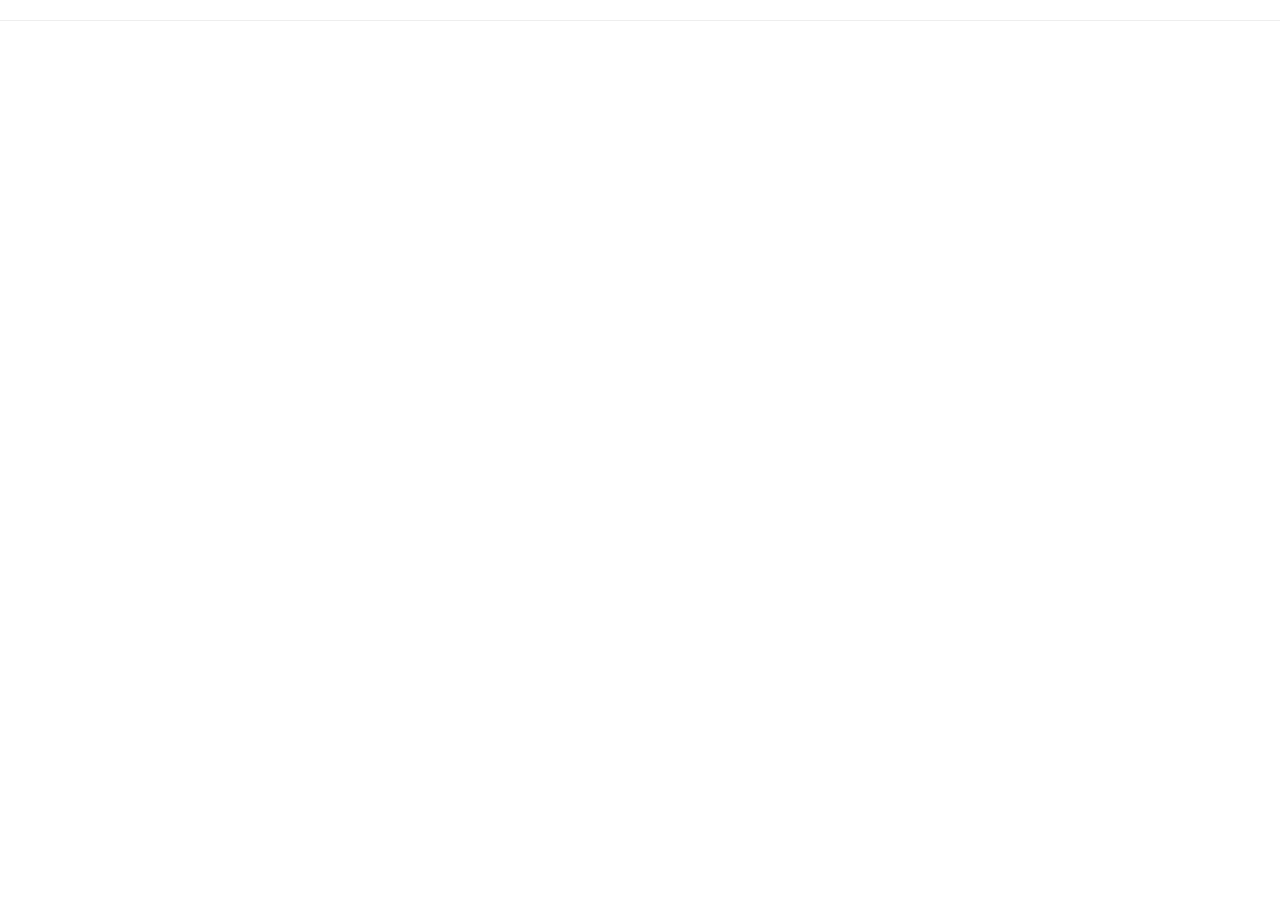
==== empresa.html @ db103e9a "Initial commit" ====
<!DOCTYPE html>
<html lang="en">
<head>
    <meta charset="UTF-8">
    <meta name="viewport" content="width=device-width, initial-scale=1.0">
    <meta http-equiv="X-UA-Compatible" content="ie=edge">
    <title>inicio</title>
    <link rel="stylesheet" href="css/style.css">
    <link rel="stylesheet" href="https://maxcdn.bootstrapcdn.com/bootstrap/3.3.7/css/bootstrap.min.css" >
    <link rel="stylesheet" href="https://maxcdn.bootstrapcdn.com/bootstrap/3.3.7/css/bootstrap-theme.min.css" >
</head>
<body>
    
    <hr>














    


    <script src="jquery.js"></script>
<script src="https://maxcdn.bootstrapcdn.com/bootstrap/3.3.7/js/bootstrap.min.js"></script>
</body>
</html>
---- css/style.css ----
#empleos{
font-family: 'Courier New', Courier, monospace;
color: #E3E0E0;
font-size: 30px; 
}


#letraofertas{
color: black;
font-family: Arial, Helvetica, sans-serif;
font-size: 25px;
}
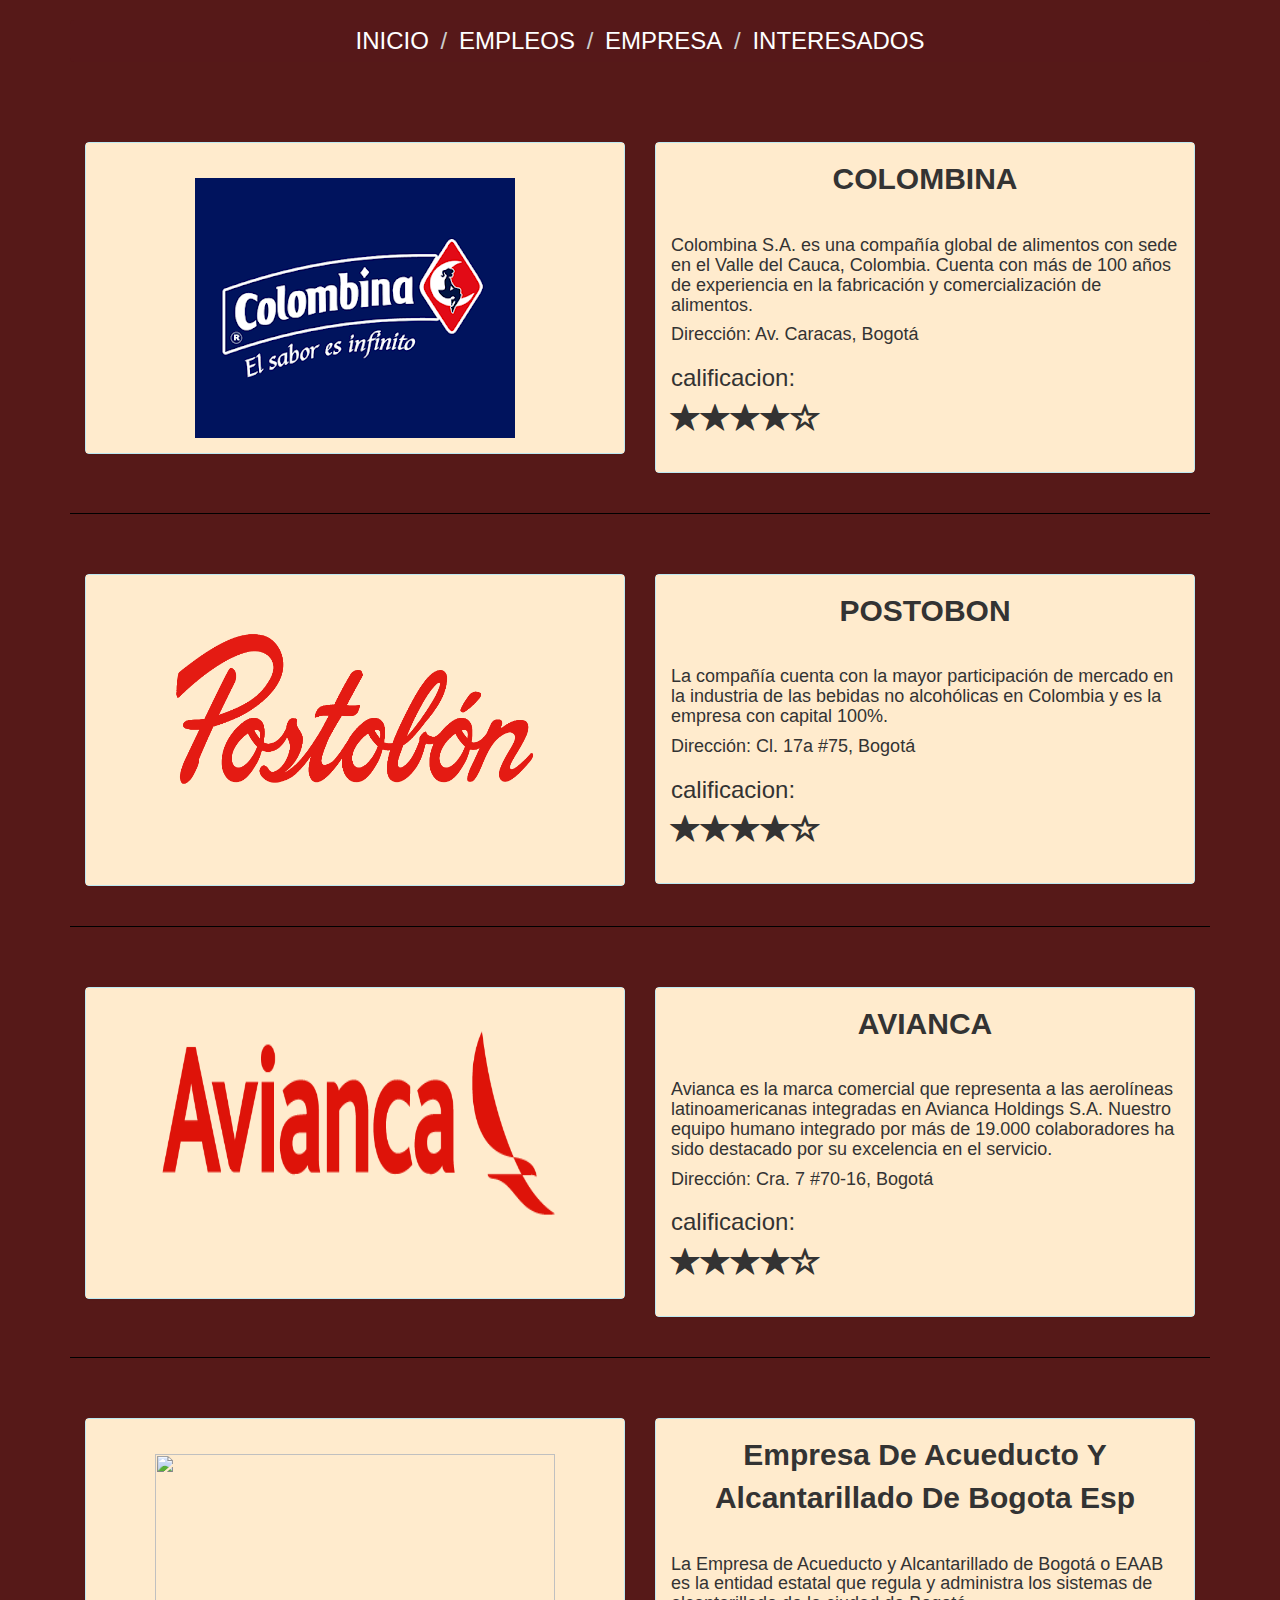
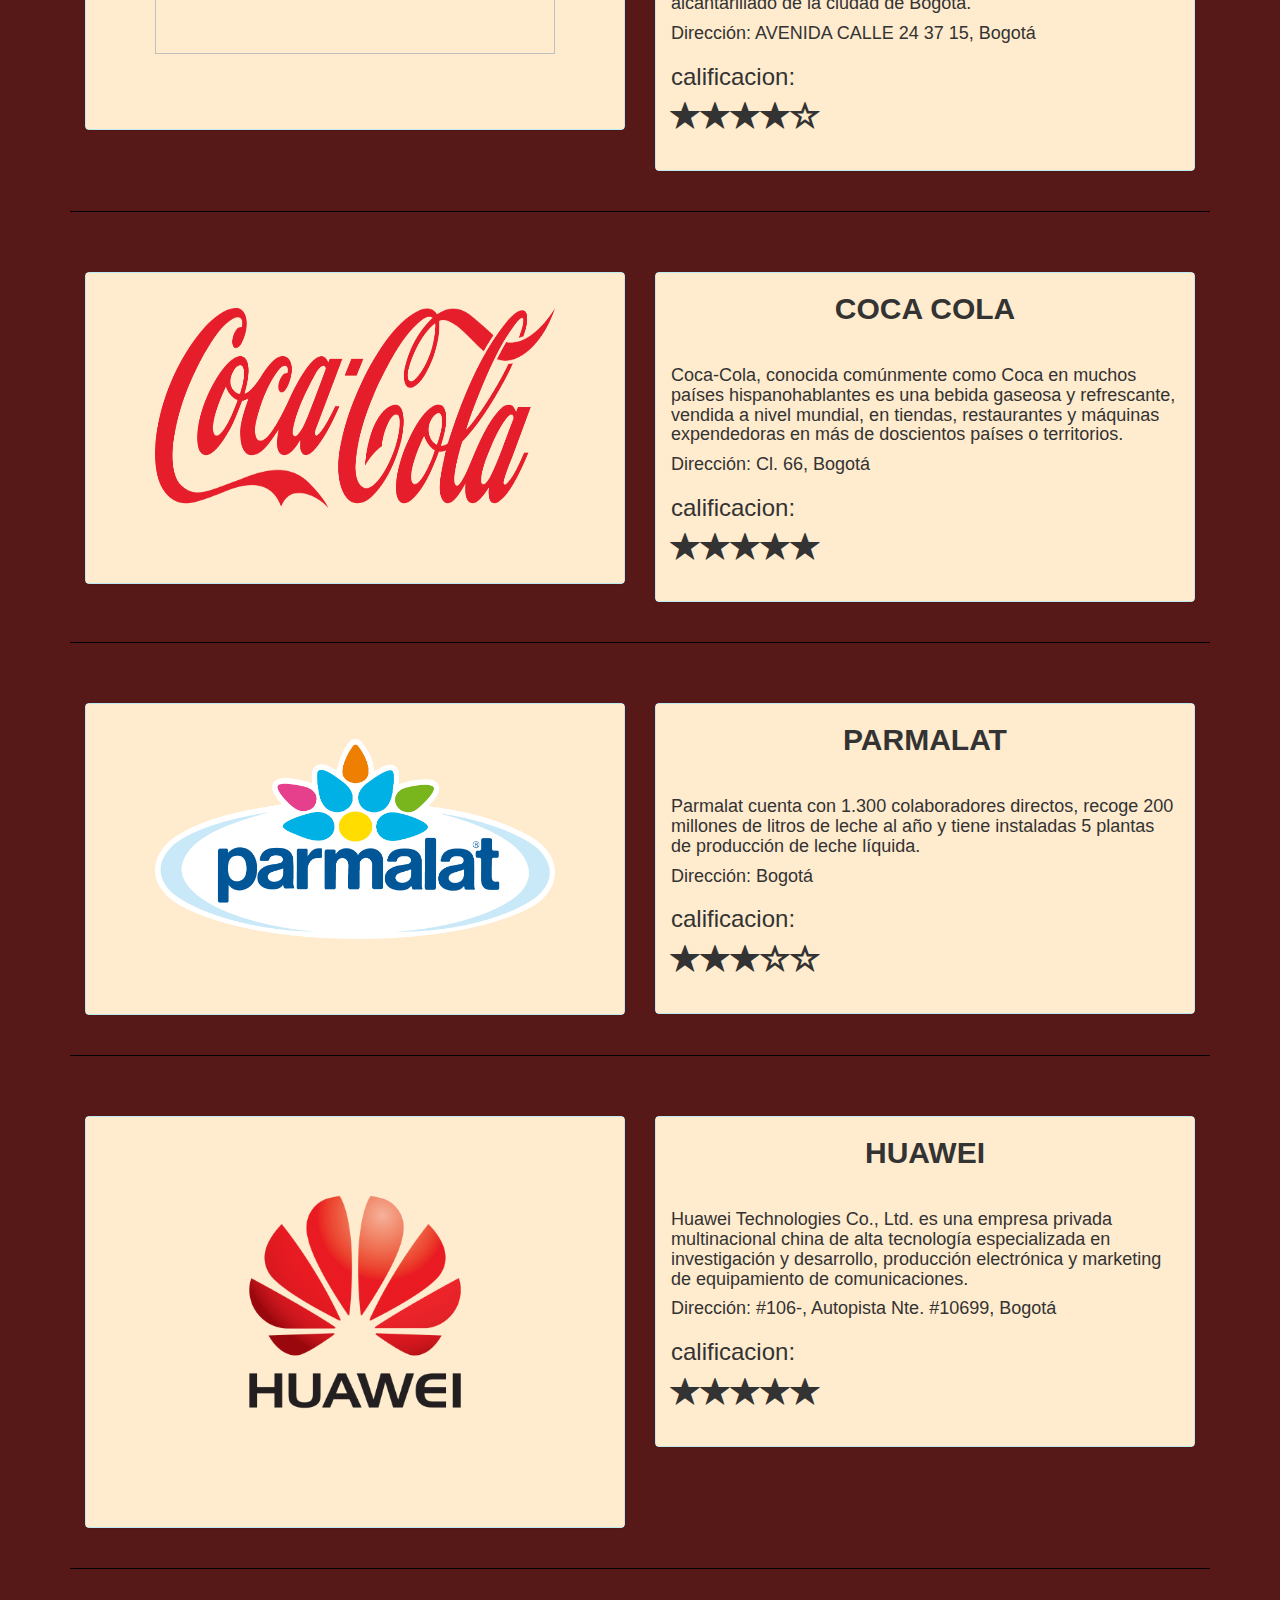
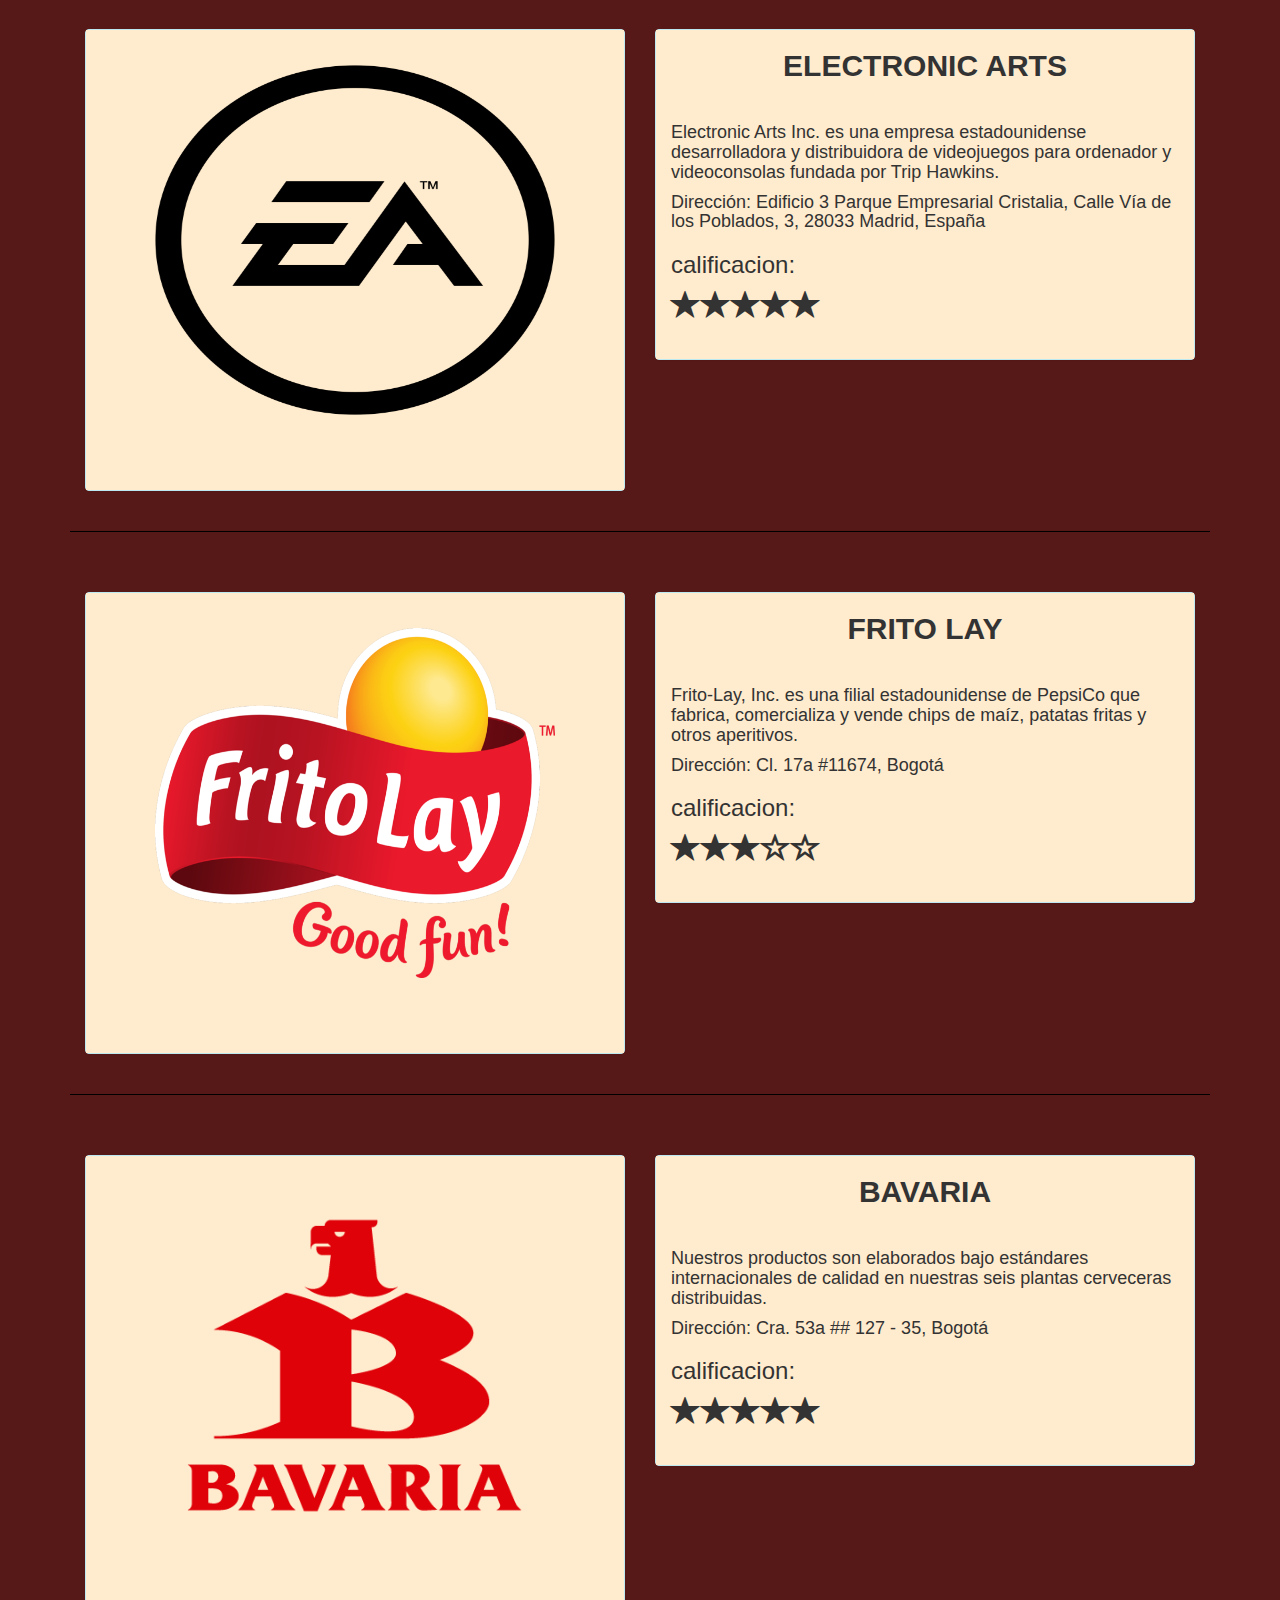
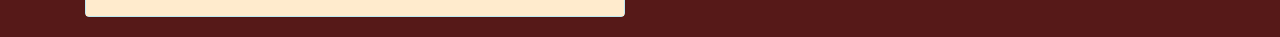
==== commit cae01fae: "final_trabajo" ====
--- a/empresa.html
+++ b/empresa.html
@@ -4,32 +4,329 @@
     <meta charset="UTF-8">
     <meta name="viewport" content="width=device-width, initial-scale=1.0">
     <meta http-equiv="X-UA-Compatible" content="ie=edge">
-    <title>inicio</title>
-    <link rel="stylesheet" href="css/style.css">
-    <link rel="stylesheet" href="https://maxcdn.bootstrapcdn.com/bootstrap/3.3.7/css/bootstrap.min.css" >
-    <link rel="stylesheet" href="https://maxcdn.bootstrapcdn.com/bootstrap/3.3.7/css/bootstrap-theme.min.css" >
+    <link rel="stylesheet" href="https://maxcdn.bootstrapcdn.com/bootstrap/3.3.7/css/bootstrap.min.css">
+    <link rel="stylesheet" href="https://maxcdn.bootstrapcdn.com/bootstrap/3.3.7/css/bootstrap-theme.min.css">
+    <title>empresa</title>
 </head>
-<body>
+<body style="background-color: #561918">
+    <nav>
+        <div class="container">
+            <center><h3><ul class="breadcrumb" style="background-color:#561819">
+                <li><a href="index.html" style="color: white">INICIO</a></li>
+                <li><a href="empleos.html" style="color: white">EMPLEOS</a></li>
+                <li><a href="empresa.html" style="color: white">EMPRESA</a></li>
+                <li><a href="interesados.html" style="color: white">INTERESADOS</a></li>
+            </ul></h3></center>
+    </div>
+        </div>
+    </nav>
+<br><br><br>
+<div class="container">
+    <div class="col-md-6">
+        <div class="panel panel-info">
+            <div class="panel-body" style="background-color:blanchedalmond ">
+                <br>
+                <center> <img src="img/colombina.jpg" alt=""></center>
+            </div>
+        </div>
+    </div>
+
+    <div class="col-md-6" id="letraofertas">
+        <div class="panel panel-info">
+            <div class="panel-body" style="background-color:blanchedalmond">
+                <center> <label for="" style="font-size: 30px" >COLOMBINA</label></center>
+                <br>
+                <h4>Colombina S.A. es una compañía global de alimentos con sede en el Valle del Cauca, Colombia. Cuenta con más de 100 años de experiencia en la fabricación y comercialización de alimentos.</h4>
+                <h4>Dirección: Av. Caracas, Bogotá</h4>
+                <h3>calificacion:</h3>
+                <span class="glyphicon glyphicon-star" style="font-size: 30px"></span><span class="glyphicon glyphicon-star" style="font-size: 30px"></span><span class="glyphicon glyphicon-star"style="font-size: 30px"></span><span class="glyphicon glyphicon-star"style="font-size: 30px"></span><span class="glyphicon glyphicon-star-empty" style="font-size: 30px"></span>
+                <br><br>
+            </div>
+        </div>
+    </div>
+</div>
+<div class="container">
+<hr style="border-color: black">
+</div>
+<br><br>
+<div class="container">
+    <div class="col-md-6">
+        <div class="panel panel-info">
+            <div class="panel-body" style="background-color:blanchedalmond ">
+                <br>
+                <center> <img src="img/postobon.png" height="200px" width="400px" alt=""></center>
+                <br><br><br>
+            </div>
+        </div>
+    </div>
+
+    <div class="col-md-6" id="letraofertas">
+        <div class="panel panel-info">
+            <div class="panel-body" style="background-color:blanchedalmond">
+                <center> <label for="" style="font-size: 30px" >POSTOBON</label></center>
+                <br>
+                <h4>La compañía cuenta con la mayor participación de mercado en la industria de las bebidas no alcohólicas en Colombia y es la empresa con capital 100%.</h4>
+                <h4>Dirección:  Cl. 17a #75, Bogotá</h4>
+                <h3>calificacion:</h3>
+                <span class="glyphicon glyphicon-star" style="font-size: 30px"></span><span class="glyphicon glyphicon-star" style="font-size: 30px"></span><span class="glyphicon glyphicon-star"style="font-size: 30px"></span><span class="glyphicon glyphicon-star"style="font-size: 30px"></span><span class="glyphicon glyphicon-star-empty" style="font-size: 30px"></span>
+                <br><br>
+            </div>
+        </div>
+    </div>
+</div>
+<div class="container">
+    <hr style="border-color: black">
+</div>
+<br><br>
+    <div class="container">
+        <div class="col-md-6">
+            <div class="panel panel-info">
+                <div class="panel-body" style="background-color:blanchedalmond ">
+                    <br>
+                    <center> <img src="img/avianca.png" height="200px" width="400px" alt=""></center>
+                    <br><br><br>
+                </div>
+            </div>
+        </div>
     
-    <hr>
-
-
-
-
-
-
-
-
-
-
-
-
-
-
-    
-
-
-    <script src="jquery.js"></script>
+        <div class="col-md-6" id="letraofertas">
+            <div class="panel panel-info">
+                <div class="panel-body" style="background-color:blanchedalmond">
+                    <center> <label for="" style="font-size: 30px" >AVIANCA</label></center>
+                    <br>
+                    <h4>Avianca es la marca comercial que representa a las aerolíneas latinoamericanas integradas en Avianca Holdings S.A. Nuestro equipo humano integrado por más de 19.000 colaboradores ha sido destacado por su excelencia en el servicio.</h4>
+                    <h4>Dirección:  Cra. 7 #70-16, Bogotá</h4>
+                    <h3>calificacion:</h3>
+                    <span class="glyphicon glyphicon-star" style="font-size: 30px"></span><span class="glyphicon glyphicon-star" style="font-size: 30px"></span><span class="glyphicon glyphicon-star"style="font-size: 30px"></span><span class="glyphicon glyphicon-star"style="font-size: 30px"></span><span class="glyphicon glyphicon-star-empty" style="font-size: 30px"></span>
+                    <br><br>
+                </div>
+            </div>
+        </div>
+    </div>
+<div class="container">
+    <hr style="border-color: black">
+</div>
+<br><br>
+    <div class="container">
+        <div class="col-md-6">
+            <div class="panel panel-info">
+                <div class="panel-body" style="background-color:blanchedalmond ">
+                    <br>
+                    <center> <img src="img/acueductos.png" height="200px" width="400px" alt=""></center>
+                    <br><br><br>
+                </div>
+            </div>
+        </div>
+        
+        <div class="col-md-6" id="letraofertas">
+            <div class="panel panel-info">
+                <div class="panel-body" style="background-color:blanchedalmond">
+                    <center> <label for="" style="font-size: 30px" >Empresa De Acueducto Y Alcantarillado De Bogota Esp</label></center>
+                    <br>
+                    <h4>La Empresa de Acueducto y Alcantarillado de Bogotá o EAAB es la entidad estatal que regula y administra los sistemas de alcantarillado de la ciudad de Bogotá.</h4>
+                    <h4>Dirección: AVENIDA CALLE 24 37 15, Bogotá</h4>
+                    <h3>calificacion:</h3>
+                    <span class="glyphicon glyphicon-star" style="font-size: 30px"></span><span class="glyphicon glyphicon-star" style="font-size: 30px"></span><span class="glyphicon glyphicon-star"style="font-size: 30px"></span><span class="glyphicon glyphicon-star"style="font-size: 30px"></span><span class="glyphicon glyphicon-star-empty" style="font-size: 30px"></span>                    
+                    <br><br>
+                </div>
+            </div>
+        </div>
+    </div>
+<div class="container">
+    <hr style="border-color: black">
+</div>
+<br><br>
+    <div class="container">
+        <div class="col-md-6">
+            <div class="panel panel-info">
+                <div class="panel-body" style="background-color:blanchedalmond ">
+                    <br>
+                    <center> <img src="img/coca.png" height="200px" width="400px" alt=""></center>
+                    <br><br><br>
+                </div>
+            </div>
+        </div>
+        
+        <div class="col-md-6" id="letraofertas">
+            <div class="panel panel-info">
+                <div class="panel-body" style="background-color:blanchedalmond">
+                    <center> <label for="" style="font-size: 30px" >COCA COLA</label></center>
+                    <br>
+                    <h4>Coca-Cola, conocida comúnmente como Coca en muchos países hispanohablantes es una bebida gaseosa y refrescante, vendida a nivel mundial, en tiendas, restaurantes y máquinas expendedoras en más de doscientos países o territorios.</h4>
+                    <h4>Dirección: Cl. 66, Bogotá</h4>
+                    <h3>calificacion:</h3>
+                    <span class="glyphicon glyphicon-star" style="font-size: 30px"></span><span class="glyphicon glyphicon-star" style="font-size: 30px"></span><span class="glyphicon glyphicon-star"style="font-size: 30px"></span><span class="glyphicon glyphicon-star"style="font-size: 30px"></span><span class="glyphicon glyphicon-star" style="font-size: 30px"></span>
+                    <br><br>
+                </div>
+            </div>
+        </div>
+    </div>
+
+
+    <div class="container">
+        <hr style="border-color: black">
+    </div>
+    <br><br>
+        <div class="container">
+            <div class="col-md-6">
+                <div class="panel panel-info">
+                    <div class="panel-body" style="background-color:blanchedalmond ">
+                        <br>
+                        <center> <img src="img/parmalat.png" height="200px" width="400px" alt=""></center>
+                        <br><br><br>
+                    </div>
+                </div>
+            </div>
+            
+            <div class="col-md-6" id="letraofertas">
+                <div class="panel panel-info">
+                    <div class="panel-body" style="background-color:blanchedalmond">
+                        <center> <label for="" style="font-size: 30px" >PARMALAT</label></center>
+                        <br>
+                        <h4>Parmalat cuenta con 1.300 colaboradores directos, recoge 200 millones de litros de leche al año y tiene instaladas 5 plantas de producción de leche líquida.</h4>
+                        <h4>Dirección: Bogotá</h4>
+                        <h3>calificacion:</h3>
+                        <span class="glyphicon glyphicon-star" style="font-size: 30px"></span><span class="glyphicon glyphicon-star" style="font-size: 30px"></span><span class="glyphicon glyphicon-star"style="font-size: 30px"></span><span class="glyphicon glyphicon-star-empty"style="font-size: 30px"></span><span class="glyphicon glyphicon-star-empty" style="font-size: 30px"></span>
+                        <br><br>
+                    </div>
+                </div>
+            </div>
+        </div>
+ <div class="container">
+   <hr style="border-color: black">
+ </div>
+        <br><br>
+            <div class="container">
+                <div class="col-md-6">
+                    <div class="panel panel-info">
+                        <div class="panel-body" style="background-color:blanchedalmond ">
+                            <br>
+                            <center> <img src="img/huawei.png" height="300px" width="400px" alt=""></center>
+                            <br><br><br>
+                        </div>
+                    </div>
+                </div>
+                
+                <div class="col-md-6" id="letraofertas">
+                    <div class="panel panel-info">
+                        <div class="panel-body" style="background-color:blanchedalmond">
+                            <center> <label for="" style="font-size: 30px" >HUAWEI</label></center>
+                            <br>
+                            <h4>Huawei Technologies Co., Ltd. es una empresa privada multinacional china de alta tecnología especializada en investigación y desarrollo, producción electrónica y marketing de equipamiento de comunicaciones.</h4>
+                            <h4>Dirección: #106-, Autopista Nte. #10699, Bogotá</h4>
+                            <h3>calificacion:</h3>
+                            <span class="glyphicon glyphicon-star" style="font-size: 30px"></span><span class="glyphicon glyphicon-star" style="font-size: 30px"></span><span class="glyphicon glyphicon-star"style="font-size: 30px"></span><span class="glyphicon glyphicon-star"style="font-size: 30px"></span><span class="glyphicon glyphicon-star" style="font-size: 30px"></span>
+                            <br><br>
+                        </div>
+                    </div>
+                </div>
+            </div>
+
+<div class="container">
+     <hr style="border-color: black">
+</div>
+<br><br>
+    <div class="container">
+        <div class="col-md-6">
+            <div class="panel panel-info">
+                <div class="panel-body" style="background-color:blanchedalmond ">
+                    <br>
+                    <center> <img src="img/ea.png" height="350px" width="400px" alt=""></center>
+                    <br><br><br>
+                </div>
+            </div>  
+        </div>
+                             
+    <div class="col-md-6" id="letraofertas">
+        <div class="panel panel-info">
+            <div class="panel-body" style="background-color:blanchedalmond">
+                <center> <label for="" style="font-size: 30px" >ELECTRONIC ARTS</label></center>
+                <br>
+                <h4>Electronic Arts Inc. es una empresa estadounidense desarrolladora y distribuidora de videojuegos para ordenador y videoconsolas fundada por Trip Hawkins.</h4>
+                <h4>Dirección: Edificio 3 Parque Empresarial Cristalia, Calle Vía de los Poblados, 3, 28033 Madrid, España</h4>
+                <h3>calificacion:</h3>
+                <span class="glyphicon glyphicon-star" style="font-size: 30px"></span><span class="glyphicon glyphicon-star" style="font-size: 30px"></span><span class="glyphicon glyphicon-star"style="font-size: 30px"></span><span class="glyphicon glyphicon-star"style="font-size: 30px"></span><span class="glyphicon glyphicon-star" style="font-size: 30px"></span>
+                <br><br>
+            </div>
+        </div>
+    </div>
+</div>
+<div class="container">
+    <hr style="border-color: black">
+</div>
+<br><br>
+   <div class="container">
+       <div class="col-md-6">
+           <div class="panel panel-info">
+               <div class="panel-body" style="background-color:blanchedalmond ">
+                   <br>
+                   <center> <img src="img/fritolay.png" height="350px" width="400px" alt=""></center>
+                   <br><br><br>
+               </div>
+           </div>  
+       </div>
+                            
+   <div class="col-md-6" id="letraofertas">
+       <div class="panel panel-info">
+           <div class="panel-body" style="background-color:blanchedalmond">
+               <center> <label for="" style="font-size: 30px" >FRITO LAY</label></center>
+               <br>
+               <h4>Frito-Lay, Inc. es una filial estadounidense de PepsiCo que fabrica, comercializa y vende chips de maíz, patatas fritas y otros aperitivos.</h4>
+               <h4>Dirección: Cl. 17a #11674, Bogotá</h4>
+               <h3>calificacion:</h3>
+               <span class="glyphicon glyphicon-star" style="font-size: 30px"></span><span class="glyphicon glyphicon-star" style="font-size: 30px"></span><span class="glyphicon glyphicon-star"style="font-size: 30px"></span><span class="glyphicon glyphicon-star-empty"style="font-size: 30px"></span><span class="glyphicon glyphicon-star-empty" style="font-size: 30px"></span>
+               <br><br>
+           </div>
+       </div>
+   </div>
+</div>
+
+<div class="container">
+    <hr style="border-color: black">
+</div>
+<br><br>
+   <div class="container">
+       <div class="col-md-6">
+           <div class="panel panel-info">
+               <div class="panel-body" style="background-color:blanchedalmond ">
+                   <br>
+                   <center> <img src="img/bavaria.png" height="350px" width="400px" alt=""></center>
+                   <br><br><br>
+               </div>
+           </div>  
+       </div>
+                            
+   <div class="col-md-6" id="letraofertas">
+       <div class="panel panel-info">
+           <div class="panel-body" style="background-color:blanchedalmond">
+               <center> <label for="" style="font-size: 30px" >BAVARIA</label></center>
+               <br>
+               <h4>Nuestros productos son elaborados bajo estándares internacionales de calidad en nuestras seis plantas cerveceras distribuidas.</h4>
+               <h4>Dirección:  Cra. 53a ## 127 - 35, Bogotá</h4>
+               <h3>calificacion:</h3>
+               <span class="glyphicon glyphicon-star" style="font-size: 30px"></span><span class="glyphicon glyphicon-star" style="font-size: 30px"></span><span class="glyphicon glyphicon-star"style="font-size: 30px"></span><span class="glyphicon glyphicon-star"style="font-size: 30px"></span><span class="glyphicon glyphicon-star" style="font-size: 30px"></span>
+               <br><br>
+           </div>
+       </div>
+   </div>
+</div>
+
+
+
+
+
+
+
+
+
+
+
+
+
+
+
+
+<script src="jquery.js"></script>
 <script src="https://maxcdn.bootstrapcdn.com/bootstrap/3.3.7/js/bootstrap.min.js"></script>
 </body>
 </html>